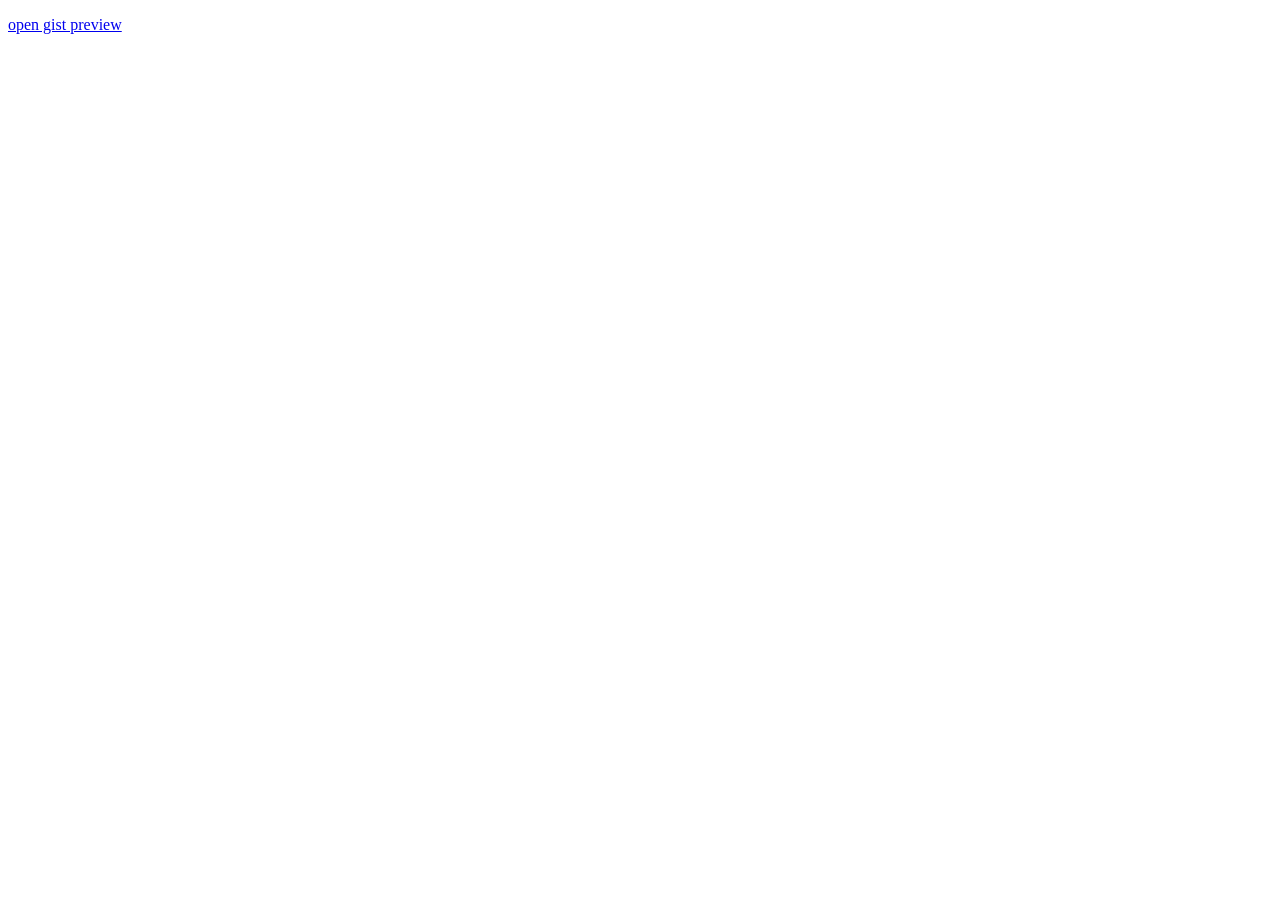
==== m.html @ 1ea28bf3 "Add phone test page m.html" ====
<!DOCTYPE html>
<html lang="zh-Hant">
<head>
<meta charset="UTF-8">
<meta name="viewport" content="width=device-width,initial-scale=1,viewport-fit=cover,maximum-scale=1">
<meta name="theme-color" content="#07110e">
<title>NutriScan 手機測試</title>
</head>
<body>
<p><a href="https://gistpreview.github.io/">open gist preview</a></p>
</body>
</html>
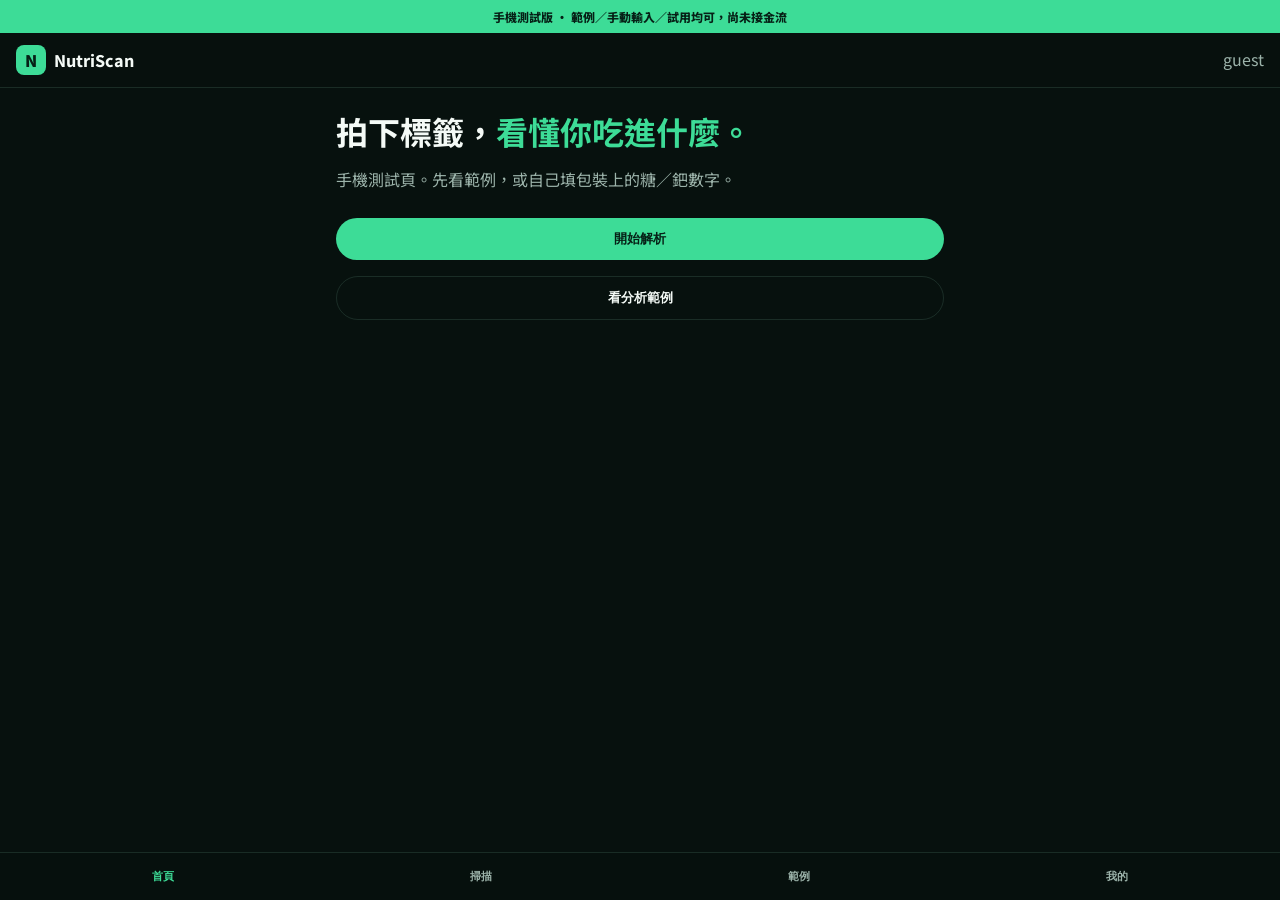
==== commit bb04c3dd: "Publish phone-ready NutriScan test page" ====
--- a/m.html
+++ b/m.html
@@ -3,10 +3,110 @@
 <head>
 <meta charset="UTF-8">
 <meta name="viewport" content="width=device-width,initial-scale=1,viewport-fit=cover,maximum-scale=1">
+<meta name="apple-mobile-web-app-capable" content="yes">
 <meta name="theme-color" content="#07110e">
 <title>NutriScan 手機測試</title>
+<link href="https://fonts.googleapis.com/css2?family=Noto+Sans+TC:wght@400;700;800&display=swap" rel="stylesheet">
+<style>
+:root{--g:#3ddc97;--bg:#07110e;--card:#101c18;--line:rgba(167,243,208,.12);--muted:#9cb3aa;--text:#f4faf6}
+*{box-sizing:border-box}body{margin:0;background:var(--bg);color:var(--text);font-family:"Noto Sans TC",sans-serif;padding-bottom:78px}
+.ban{background:var(--g);color:#062016;text-align:center;font-size:12px;font-weight:800;padding:8px}
+.top{display:flex;justify-content:space-between;align-items:center;padding:12px 16px;border-bottom:1px solid var(--line);position:sticky;top:0;background:rgba(7,17,14,.92)}
+.brand{display:flex;gap:8px;align-items:center;font-weight:800}
+.logo{width:30px;height:30px;border-radius:8px;background:var(--g);color:#062016;display:grid;place-items:center;font-weight:900}
+.wrap{padding:16px;max-width:640px;margin:0 auto}
+h1{font-size:32px;line-height:1.2;margin:8px 0 12px}h1 span{color:var(--g)}
+h2{margin:0 0 8px}p, .hint{color:var(--muted);line-height:1.7}
+.btn{border:0;border-radius:999px;padding:12px 16px;font-weight:800;background:var(--g);color:#062016;width:100%;margin:8px 0}
+.btn2{background:transparent;color:var(--text);border:1px solid var(--line)}
+.card{background:var(--card);border:1px solid var(--line);border-radius:18px;padding:16px;margin:12px 0}
+.row{display:flex;justify-content:space-between;gap:8px;padding:8px 0;border-bottom:1px solid var(--line)}
+.pill{display:inline-block;border-radius:999px;padding:4px 8px;font-size:12px;font-weight:700;margin:0 4px 4px 0}
+.g{background:rgba(61,220,151,.16);color:var(--g)}.r{background:rgba(255,122,122,.16);color:#ff7a7a}.y{background:rgba(245,193,74,.16);color:#f5c14a}
+input,select{width:100%;background:#0a1411;border:1px solid var(--line);border-radius:12px;padding:12px;color:var(--text);margin:6px 0}
+.tabs{position:fixed;left:0;right:0;bottom:0;display:grid;grid-template-columns:repeat(4,1fr);background:rgba(7,17,14,.95);border-top:1px solid var(--line);padding:8px 4px calc(8px + env(safe-area-inset-bottom))}
+.tabs button{background:0;border:0;color:var(--muted);font-size:11px;font-weight:800;padding:8px 0}
+.tabs button.on{color:var(--g)}
+.toast{position:fixed;left:50%;bottom:90px;transform:translateX(-50%);background:#17352b;padding:10px 14px;border-radius:999px;display:none;font-size:13px}
+</style>
 </head>
 <body>
-<p><a href="https://gistpreview.github.io/">open gist preview</a></p>
+<div class="ban">手機測試版 · 範例／手動輸入／試用均可，尚未接金流</div>
+<div class="top"><div class="brand"><span class="logo">N</span>NutriScan</div><span class="hint" id="planHint">訪客</span></div>
+<div class="wrap" id="app"></div>
+<nav class="tabs">
+<button id="t-home" class="on" onclick="go('home')">首頁</button>
+<button id="t-scan" onclick="go('scan')">掃描</button>
+<button id="t-ex" onclick="go('ex')">範例</button>
+<button id="t-me" onclick="go('me')">我的</button>
+</nav>
+<div class="toast" id="toast"></div>
+<script>
+const SAMPLES=[
+{name:'燕麥堅果棒',g:30,kcal:142,protein:5,sugar:8,sodium:280,sat:1.8,all:'乳品、堅果'},
+{name:'無糖原味優格',g:100,kcal:62,protein:5.2,sugar:3.6,sodium:48,sat:1.9,all:'乳品'},
+{name:'薄鹽醬油',g:15,kcal:12,protein:1.1,sugar:1.2,sodium:720,sat:0,all:'大豆、麴質'},
+{name:'兒童餅乾',g:25,kcal:128,protein:1.6,sugar:6.5,sodium:95,sat:2.6,all:'麴質、乳品'}
+];
+const st=JSON.parse(localStorage.getItem('ns.m')||'{"plan":"guest"}');
+function save(){localStorage.setItem('ns.m',JSON.stringify(st))}
+function toast(m){const t=document.getElementById('toast');t.textContent=m;t.style.display='block';setTimeout(()=>t.style.display='none',2200)}
+function band(kind,per100){
+  const r={sugar:[5,15],sodium:[120,500],sat:[1.5,4.5]}[kind];
+  if(per100<r[0])return['g','綠燈'];if(per100>r[1])return['r','紅燈'];return['y','黃燈'];
+}
+function view(p,goal){
+  const s100=p.sugar*100/p.g, n100=p.sodium*100/p.g, f100=p.sat*100/p.g;
+  const bs=band('sugar',s100), bn=band('sodium',n100), bf=band('sat',f100);
+  let tip='綜合來看，下單前再對一下包裝。';
+  if(goal==='控糖'&&bs[0]==='r')tip=`每100g糖 ${s100.toFixed(1)}g，屬紅燈。建議當偶爾點心。`;
+  if(goal==='低鈀'&&bn[0]!=='g')tip=`每100g鈀 ${n100.toFixed(0)}mg，低鈀飲食要減量或換品項。`;
+  if(goal==='增肌')tip=p.protein>=10?`每份蛋白 ${p.protein}g，可當訓練點心。`:`蛋白一般，增肌可改優格或高蛋白飲。`;
+  if(goal==='兒童點心')tip=(bs[0]==='g'&&bn[0]==='g')?'糖與鈀相對克制。':'兒童點心建議更嚴，糖或鈀未達綠燈。';
+  return `<h2>${p.name}</h2><p class="hint">每份 ${p.g}g · 目標：${goal}</p>
+    <div class="card"><span class="pill ${bs[0]}">糖 ${bs[1]}</span><span class="pill ${bn[0]}">鈀 ${bn[1]}</span><span class="pill ${bf[0]}">飽和脂肪 ${bf[1]}</span>
+    <p>${tip}</p>
+    <div class="row"><span>糖</span><b>${p.sugar} g</b></div>
+    <div class="row"><span>鈀</span><b>${p.sodium} mg</b></div>
+    <div class="row"><span>飽和脂肪</span><b>${p.sat} g</b></div>
+    <div class="row"><span>蛋白質</span><b>${p.protein} g</b></div>
+    <p class="hint">過敏原：${p.all||'請核對包裝'}。這不是醫療診斷。</p></div>
+    <button class="btn" onclick="go('ex')">看其他範例</button>`;
+}
+const pages={
+home(){return `<h1>拍下標籤，<span>看懂你吃進什麼。</span></h1>
+<p>手機測試頁。先看範例，或自己填包裝上的糖／鈀數字。</p>
+<button class="btn" onclick="go('scan')">開始解析</button>
+<button class="btn btn2" onclick="go('ex')">看分析範例</button>`},
+scan(){return `<h2>填標示數字</h2><p class="hint">貨架反光時這條路最穩。</p>
+<input id="n" placeholder="商品名稱" value="手掃商品">
+<input id="g" placeholder="每份公克" inputmode="decimal" value="30">
+<input id="sugar" placeholder="糖 g" inputmode="decimal">
+<input id="sodium" placeholder="鈀 mg" inputmode="decimal">
+<input id="sat" placeholder="飽和脂肪 g" inputmode="decimal">
+<input id="protein" placeholder="蛋白質 g" inputmode="decimal">
+<select id="goal"><option>控糖</option><option>低鈀</option><option>增肌</option><option>兒童點心</option></select>
+<button class="btn" onclick="runManual()">算出建議</button>`},
+ex(){return `<h2>分析範例</h2>`+SAMPLES.map((s,i)=>`<div class="card"><b>${s.name}</b><p class="hint">糖 ${s.sugar}g · 鈀 ${s.sodium}mg</p><button class="btn btn2" onclick="openS(${i})">看解讀</button></div>`).join('')},
+me(){const trial=st.trial&&st.trial>Date.now();
+return `<h2>我的</h2><div class="card"><p>方案：${trial?'Pro 試用中':st.plan}</p>
+<button class="btn" onclick="trial()">開啟 7 天試用</button>
+<input id="code" placeholder="開通序號">
+<button class="btn btn2" onclick="redeem()">開通</button>
+<p class="hint">序號 NUTRI-PRO-2026</p></div>`},
+result(){return view(st.last, st.goal||'控糖')}
+};
+function go(id){st.view=id;['home','scan','ex','me'].forEach(k=>document.getElementById('t-'+k)?.classList.toggle('on',k===(id==='result'?'scan':id)));
+document.getElementById('app').innerHTML=(pages[id]||pages.home)();
+document.getElementById('planHint').textContent=(st.trial&&st.trial>Date.now())?'試用中':(st.plan||'訪客');
+window.scrollTo(0,0)}
+function openS(i){st.last=SAMPLES[i];st.goal='控糖';go('result')}
+function runManual(){
+  st.last={name:n.value||'手掃商品',g:+g.value||100,kcal:0,protein:+protein.value||0,sugar:+sugar.value||0,sodium:+sodium.value||0,sat:+sat.value||0,all:'請核對包裝'};
+  st.goal=goal.value;go('result')}
+function trial(){st.trial=Date.now()+7*864e5;st.plan='pro';save();toast('已開啟 7 天試用');go('me')}
+function redeem(){if((code.value||'').trim().toUpperCase()==='NUTRI-PRO-2026'){st.plan='pro';save();toast('已開通 Pro')}else toast('序號無效')}
+go('home');
+</script>
 </body>
 </html>
